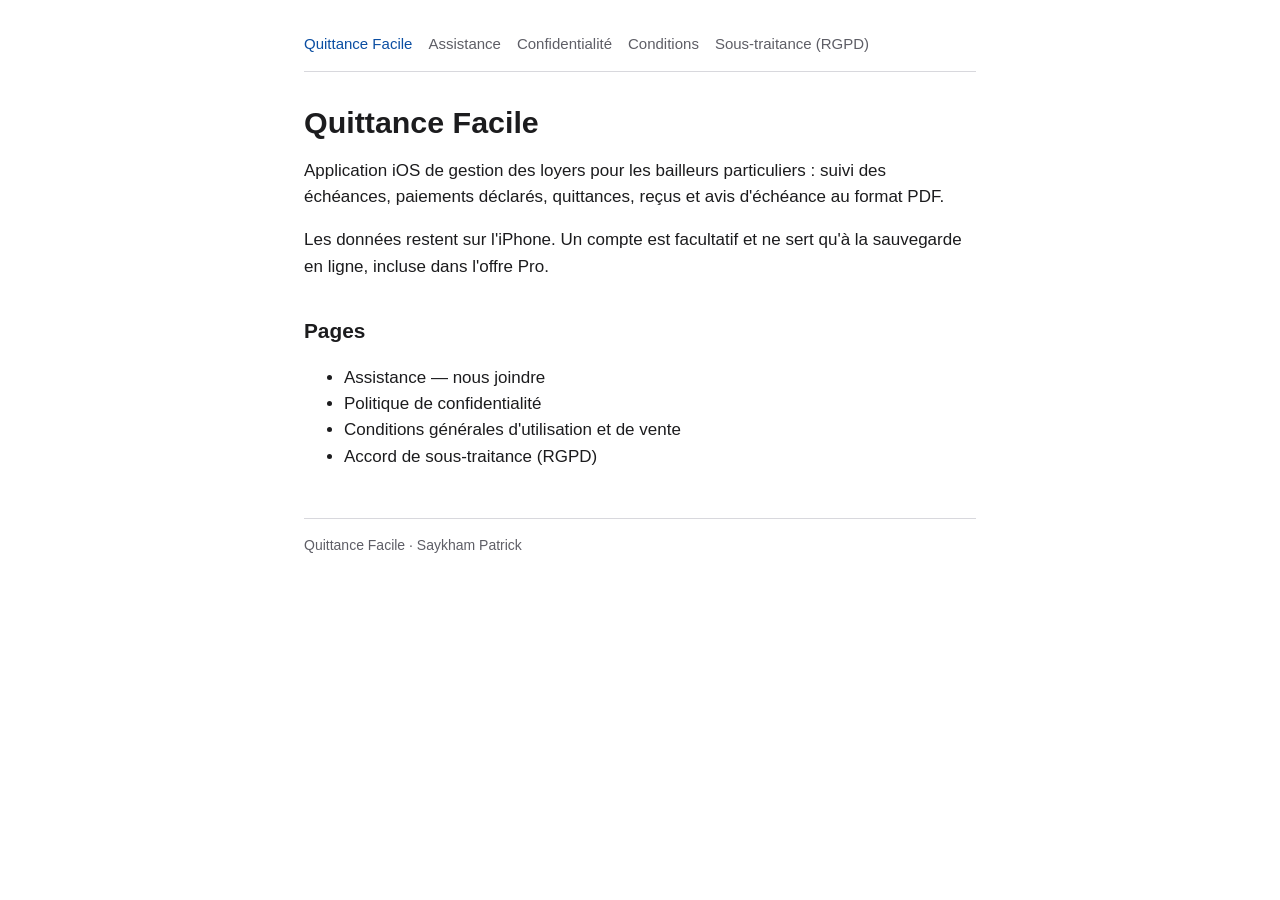
==== index.html @ 989079cf "Pages publiques : assistance et textes legaux" ====
<!doctype html>
<html lang="fr">
<head>
<meta charset="utf-8">
<meta name="viewport" content="width=device-width, initial-scale=1">
<title>Quittance Facile — Quittance Facile</title>
<link rel="stylesheet" href="style.css">
</head>
<body>
<div class="wrap">
<nav><a href="index.html" aria-current="page">Quittance Facile</a> <a href="assistance.html">Assistance</a> <a href="confidentialite.html">Confidentialité</a> <a href="conditions.html">Conditions</a> <a href="sous-traitance.html">Sous-traitance (RGPD)</a></nav>
<h1>Quittance Facile</h1>
<p>Application iOS de gestion des loyers pour les bailleurs particuliers : suivi des échéances, paiements déclarés, quittances, reçus et avis d&#x27;échéance au format PDF.</p>
<p>Les données restent sur l&#x27;iPhone. Un compte est facultatif et ne sert qu&#x27;à la sauvegarde en ligne, incluse dans l&#x27;offre Pro.</p>
<h2>Pages</h2>
<ul><li>Assistance — nous joindre</li><li>Politique de confidentialité</li><li>Conditions générales d&#x27;utilisation et de vente</li><li>Accord de sous-traitance (RGPD)</li></ul>
<footer>Quittance Facile · Saykham Patrick</footer>
</div>
</body>
</html>
---- style.css ----
:root { color-scheme: light dark; --fg: #1c1c1e; --muted: #5e5e66; --bg: #ffffff;
  --line: #d8d8dd; --accent: #0b4ea2; --code: #f2f2f7; }
@media (prefers-color-scheme: dark) { :root { --fg: #f2f2f7; --muted: #aeaeb2; --bg: #000000;
  --line: #3a3a3c; --accent: #5aa7ff; --code: #1c1c1e; } }
* { box-sizing: border-box; }
body { margin: 0; background: var(--bg); color: var(--fg); line-height: 1.55;
  font: 17px/1.55 -apple-system, BlinkMacSystemFont, "Segoe UI", Roboto, Helvetica, Arial, sans-serif; }
.wrap { max-width: 44rem; margin: 0 auto; padding: 2rem 1rem 4rem; }
nav { display: flex; flex-wrap: wrap; gap: 1rem; padding-bottom: 1rem; border-bottom: 1px solid var(--line); }
nav a { color: var(--muted); text-decoration: none; font-size: 15px; }
nav a:hover, nav a[aria-current] { color: var(--accent); }
h1 { font-size: 1.9rem; line-height: 1.2; margin: 2rem 0 .5rem; }
h2 { font-size: 1.3rem; margin: 2.2rem 0 .5rem; }
h3 { font-size: 1.05rem; margin: 1.6rem 0 .4rem; }
a { color: var(--accent); }
code { background: var(--code); padding: .1em .35em; border-radius: 4px; font-size: .9em; }
table { width: 100%; border-collapse: collapse; margin: 1rem 0; font-size: .95rem; display: block; overflow-x: auto; }
th, td { border: 1px solid var(--line); padding: .5rem .6rem; text-align: left; vertical-align: top; }
th { background: var(--code); }
footer { margin-top: 3rem; padding-top: 1rem; border-top: 1px solid var(--line); color: var(--muted); font-size: 14px; }
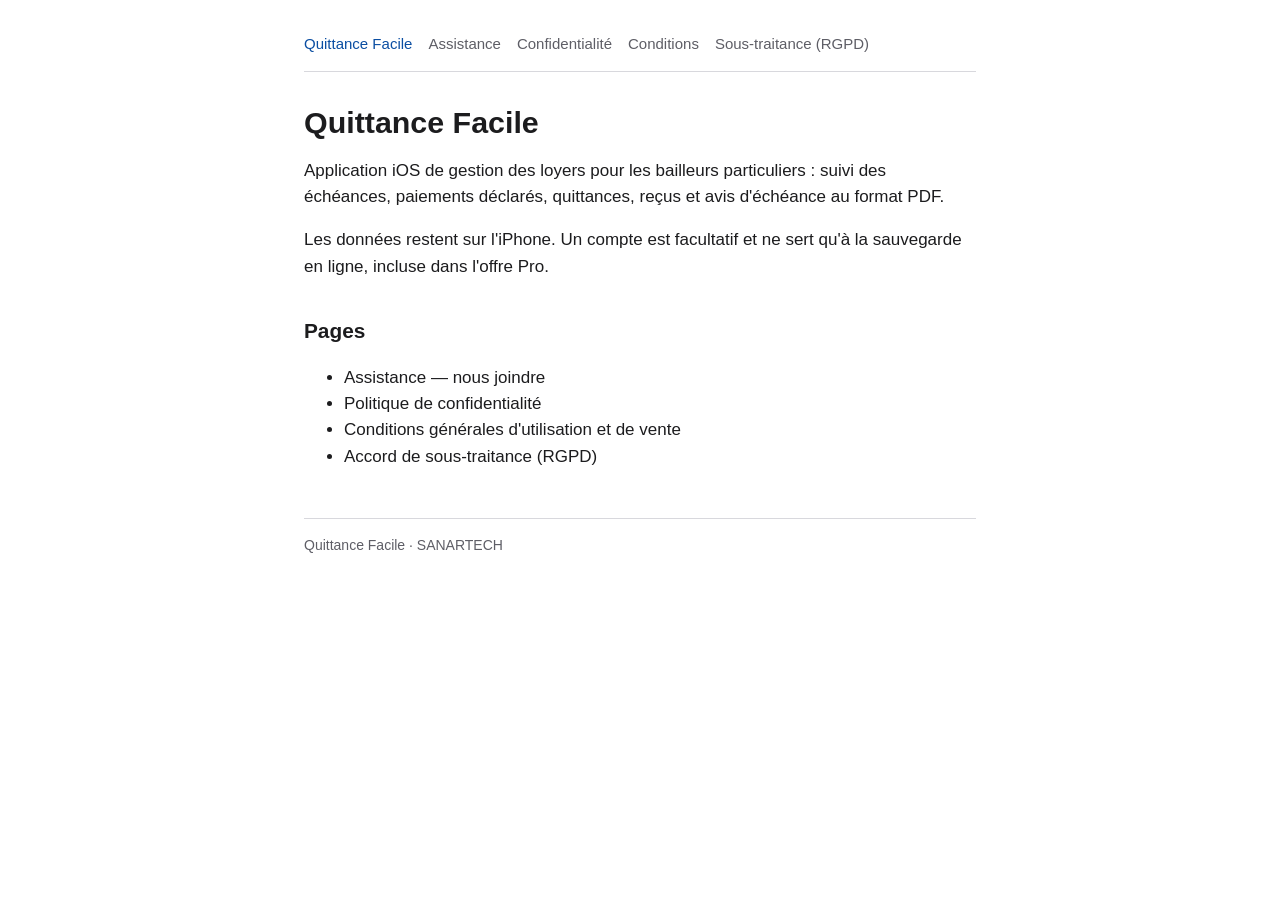
==== commit a01723a0: "SANARTECH editrice : forme juridique et SIREN" ====
--- a/index.html
+++ b/index.html
@@ -14,7 +14,7 @@
 <p>Les données restent sur l&#x27;iPhone. Un compte est facultatif et ne sert qu&#x27;à la sauvegarde en ligne, incluse dans l&#x27;offre Pro.</p>
 <h2>Pages</h2>
 <ul><li>Assistance — nous joindre</li><li>Politique de confidentialité</li><li>Conditions générales d&#x27;utilisation et de vente</li><li>Accord de sous-traitance (RGPD)</li></ul>
-<footer>Quittance Facile · Saykham Patrick</footer>
+<footer>Quittance Facile · SANARTECH</footer>
 </div>
 </body>
 </html>
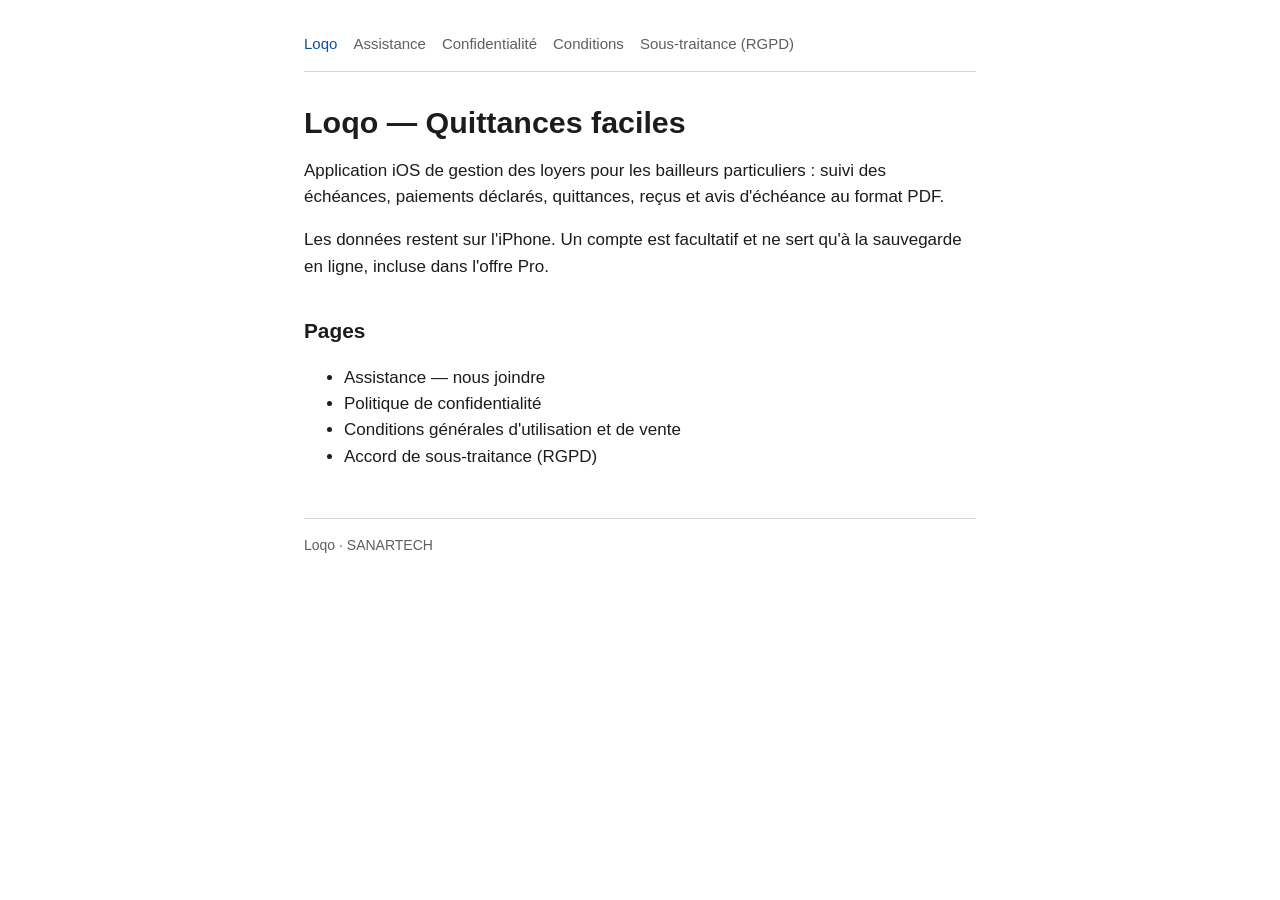
==== commit 22125314: "Publish the pages under the Loqo name The app was renamed on 2026-10-28, but the live pages still ca" ====
--- a/index.html
+++ b/index.html
@@ -3,18 +3,18 @@
 <head>
 <meta charset="utf-8">
 <meta name="viewport" content="width=device-width, initial-scale=1">
-<title>Quittance Facile — Quittance Facile</title>
+<title>Quittances faciles — Loqo</title>
 <link rel="stylesheet" href="style.css">
 </head>
 <body>
 <div class="wrap">
-<nav><a href="index.html" aria-current="page">Quittance Facile</a> <a href="assistance.html">Assistance</a> <a href="confidentialite.html">Confidentialité</a> <a href="conditions.html">Conditions</a> <a href="sous-traitance.html">Sous-traitance (RGPD)</a></nav>
-<h1>Quittance Facile</h1>
+<nav><a href="index.html" aria-current="page">Loqo</a> <a href="assistance.html">Assistance</a> <a href="confidentialite.html">Confidentialité</a> <a href="conditions.html">Conditions</a> <a href="sous-traitance.html">Sous-traitance (RGPD)</a></nav>
+<h1>Loqo — Quittances faciles</h1>
 <p>Application iOS de gestion des loyers pour les bailleurs particuliers : suivi des échéances, paiements déclarés, quittances, reçus et avis d&#x27;échéance au format PDF.</p>
 <p>Les données restent sur l&#x27;iPhone. Un compte est facultatif et ne sert qu&#x27;à la sauvegarde en ligne, incluse dans l&#x27;offre Pro.</p>
 <h2>Pages</h2>
 <ul><li>Assistance — nous joindre</li><li>Politique de confidentialité</li><li>Conditions générales d&#x27;utilisation et de vente</li><li>Accord de sous-traitance (RGPD)</li></ul>
-<footer>Quittance Facile · SANARTECH</footer>
+<footer>Loqo · SANARTECH</footer>
 </div>
 </body>
 </html>
